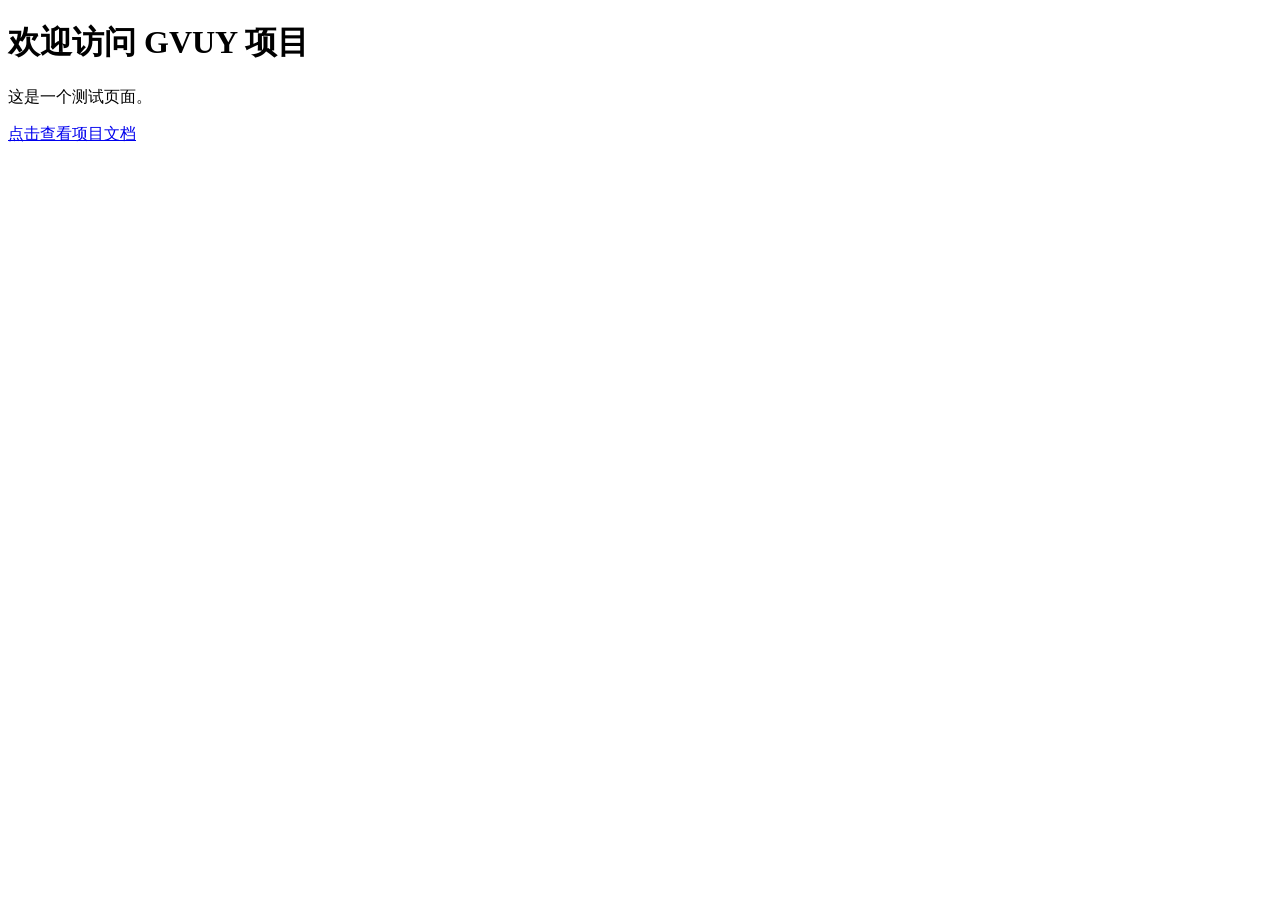
==== index.html @ 8b427c4c "add index" ====
<!DOCTYPE html>
<html>
<head>
    <meta charset="UTF-8">
    <title>GVUY 项目</title>
</head>
<body>
    <h1>欢迎访问 GVUY 项目</h1>
    <p>这是一个测试页面。</p>
    <a href="web_build.md">点击查看项目文档 </a>
</body>
</html>
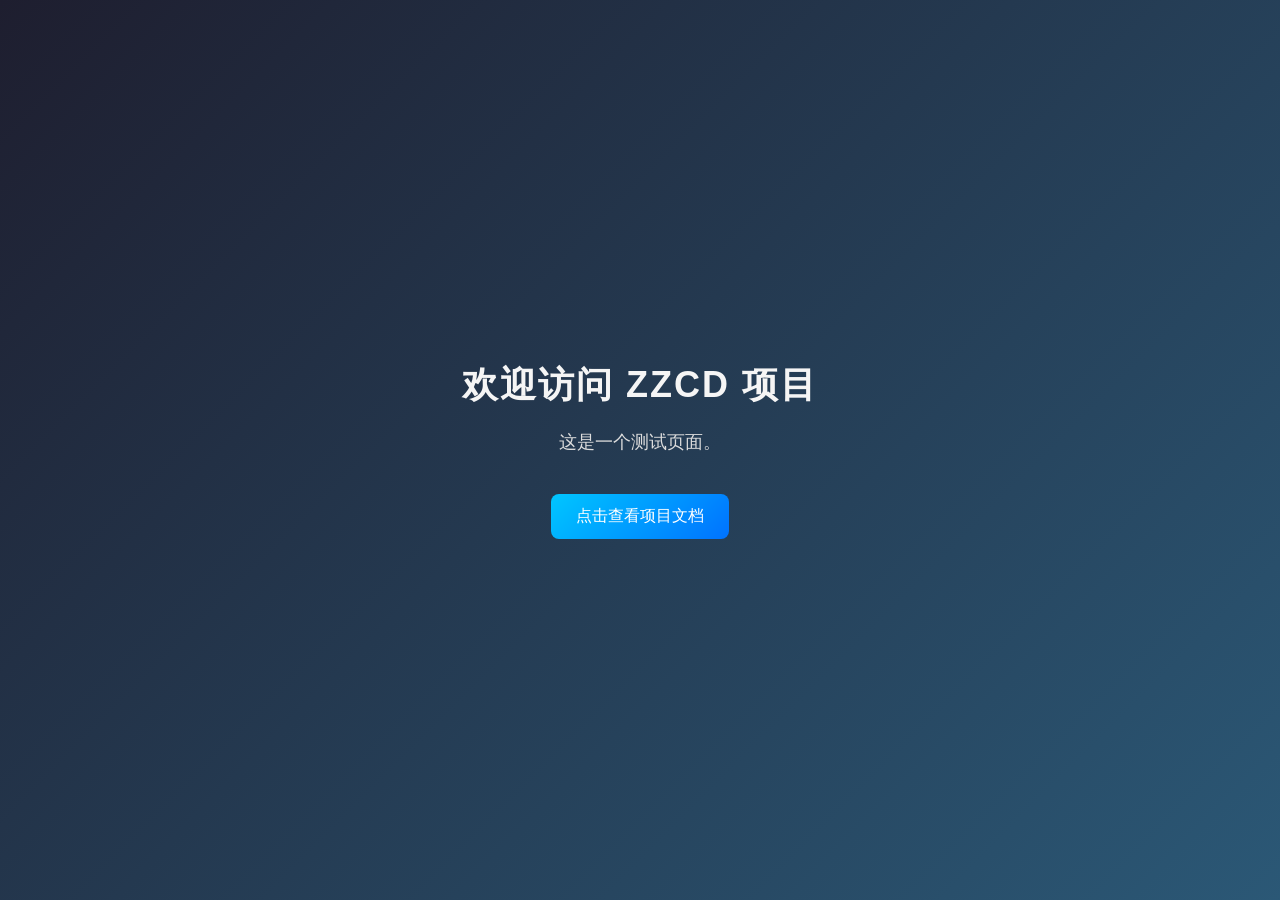
==== commit 1f73e560: "mod title" ====
--- a/index.html
+++ b/index.html
@@ -2,11 +2,14 @@
 <html>
 <head>
     <meta charset="UTF-8">
-    <title>GVUY 项目</title>
+    <title>ZZCD 项目</title>
+    <link rel="stylesheet" href="style.css">
 </head>
 <body>
-    <h1>欢迎访问 GVUY 项目</h1>
-    <p>这是一个测试页面。</p>
-    <a href="web_build.md">点击查看项目文档 </a>
+    <div class="container">
+        <h1>欢迎访问 ZZCD 项目</h1>
+        <p>这是一个测试页面。</p>
+        <a href="web_build.md">点击查看项目文档 </a>
+    </div>
 </body>
 </html>
--- a/style.css
+++ b/style.css
@@ -0,0 +1,77 @@
+/* 重置 */
+* {
+    margin: 0;
+    padding: 0;
+    box-sizing: border-box;
+}
+
+/* 页面整体 */
+body {
+    font-family: -apple-system, BlinkMacSystemFont, "Segoe UI", Roboto, "PingFang SC", "Microsoft YaHei", sans-serif;
+    background: linear-gradient(135deg, #1e1e2f, #2b5876);
+    color: #f5f5f5;
+    height: 100vh;
+    display: flex;
+    justify-content: center;
+    align-items: center;
+}
+
+/* 主内容卡片 */
+body > * {
+    text-align: center;
+}
+
+/* 包一层视觉卡片（自动适配你现在的HTML结构） */
+h1, p, a {
+    display: block;
+    margin: 15px 0;
+}
+
+/* 标题 */
+h1 {
+    font-size: 36px;
+    letter-spacing: 2px;
+    margin-bottom: 20px;
+}
+
+/* 描述 */
+p {
+    font-size: 18px;
+    color: #ddd;
+}
+
+/* 链接按钮 */
+a {
+    display: inline-block;
+    margin-top: 25px;
+    padding: 12px 25px;
+    background: #00c6ff;
+    background: linear-gradient(135deg, #00c6ff, #0072ff);
+    color: white;
+    text-decoration: none;
+    border-radius: 8px;
+    transition: all 0.3s ease;
+    font-size: 16px;
+}
+
+/* 悬停效果 */
+a:hover {
+    transform: translateY(-3px);
+    box-shadow: 0 8px 20px rgba(0, 0, 0, 0.3);
+}
+
+/* 点击效果 */
+a:active {
+    transform: scale(0.97);
+}
+
+/* 小屏适配 */
+@media (max-width: 600px) {
+    h1 {
+        font-size: 26px;
+    }
+
+    p {
+        font-size: 16px;
+    }
+}
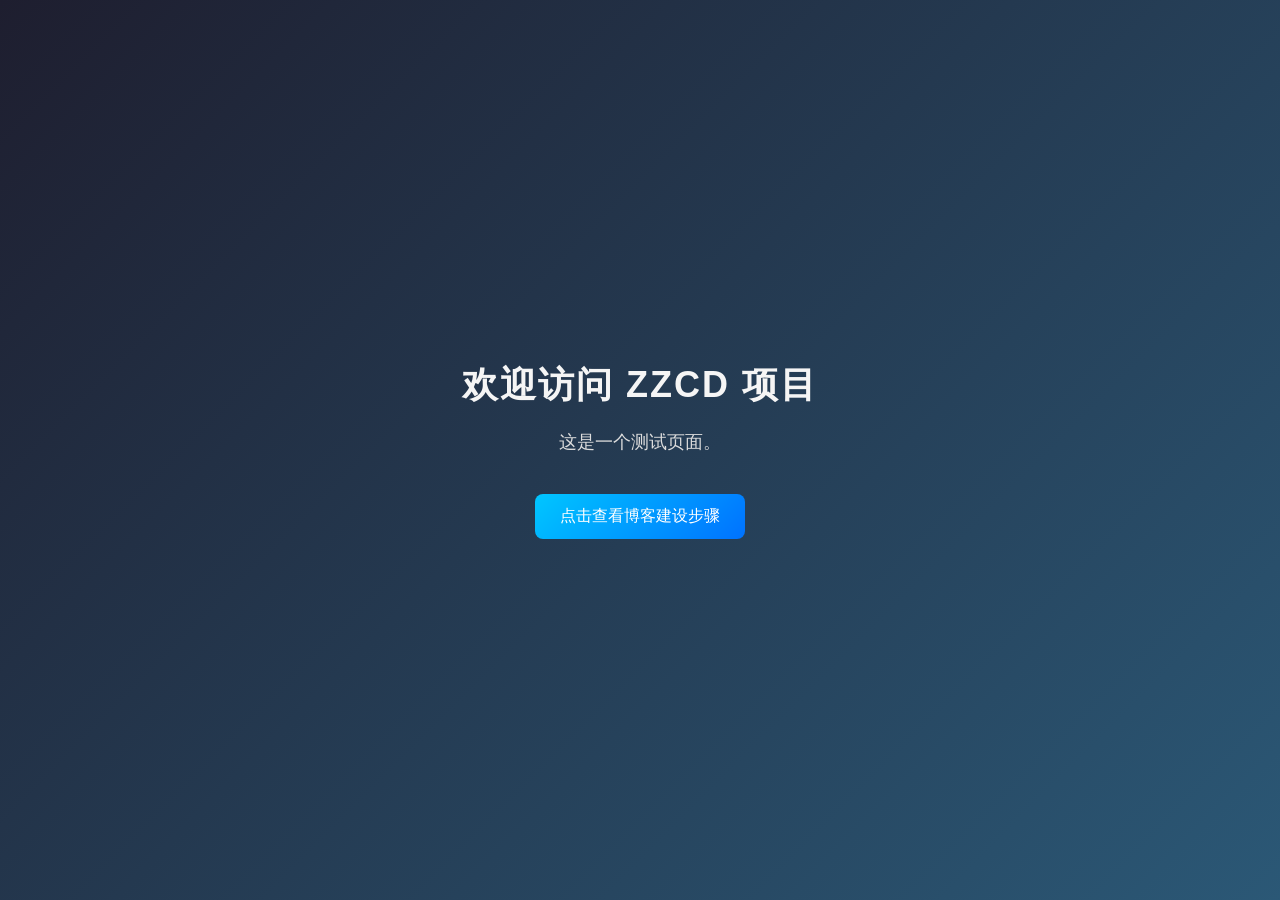
==== commit 63b80e6c: "add ignore" ====
--- a/index.html
+++ b/index.html
@@ -9,7 +9,7 @@
     <div class="container">
         <h1>欢迎访问 ZZCD 项目</h1>
         <p>这是一个测试页面。</p>
-        <a href="web_build.md">点击查看项目文档 </a>
+        <a href="web_build.md">点击查看博客建设步骤 </a>
     </div>
 </body>
 </html>
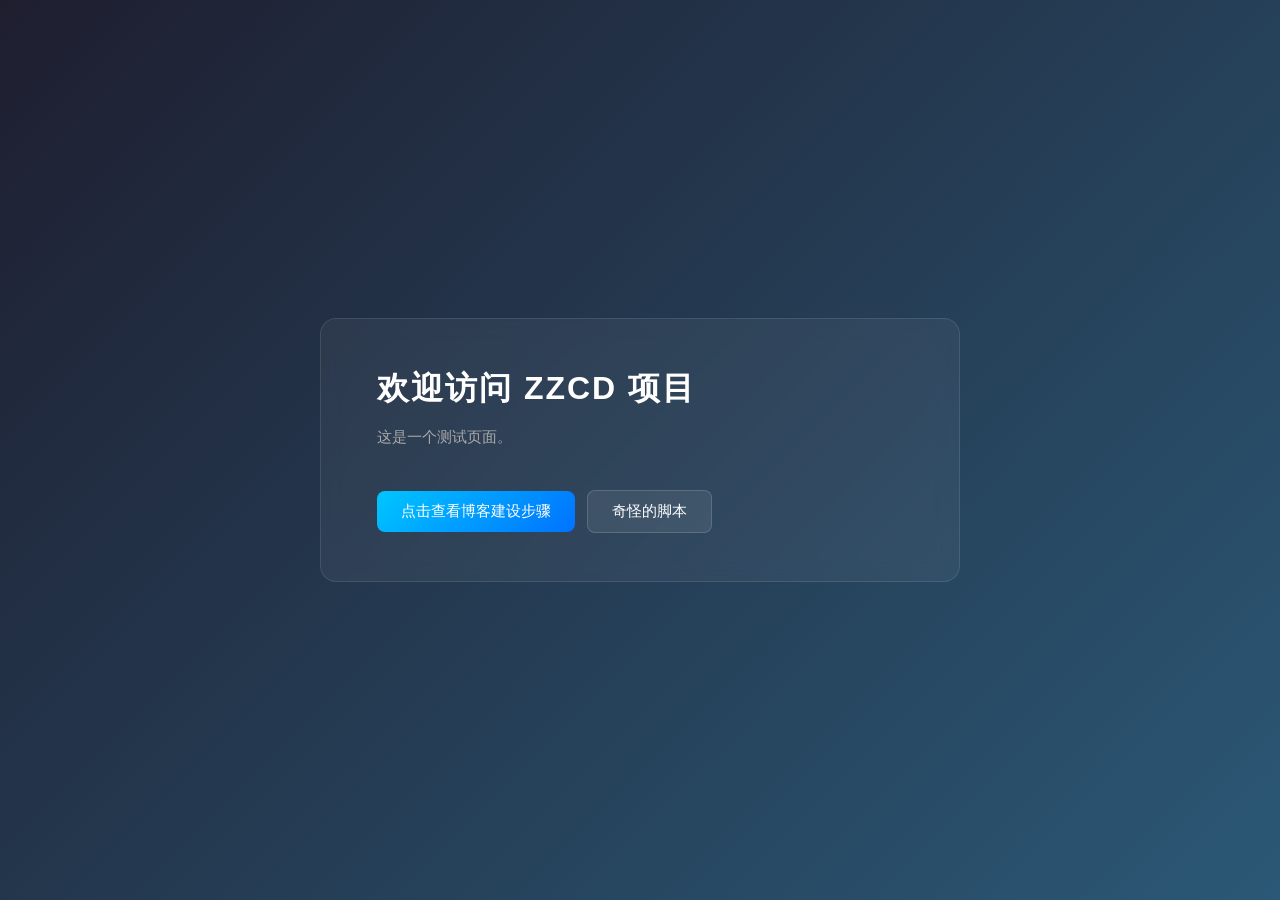
==== commit 34693696: "add script" ====
--- a/index.html
+++ b/index.html
@@ -4,12 +4,60 @@
     <meta charset="UTF-8">
     <title>ZZCD 项目</title>
     <link rel="stylesheet" href="style.css">
+    <style>
+        body {
+            min-height: 100vh;
+            flex-direction: column;
+        }
+
+        .container {
+            background: rgba(255, 255, 255, 0.05);
+            border: 1px solid rgba(255, 255, 255, 0.1);
+            border-radius: 16px;
+            padding: 48px 56px;
+            max-width: 640px;
+            width: 90%;
+            backdrop-filter: blur(10px);
+        }
+
+        h1 {
+            font-size: 32px;
+            letter-spacing: 2px;
+            margin-bottom: 12px;
+        }
+
+        p {
+            color: #aaa;
+            margin-bottom: 32px;
+        }
+
+        a {
+            display: inline-block;
+            margin: 8px 8px 0 0;
+            padding: 11px 24px;
+        }
+
+        a:nth-child(3) {
+            background: linear-gradient(135deg, #00c6ff, #0072ff);
+        }
+
+        a:nth-child(4) {
+            background: rgba(255, 255, 255, 0.08);
+            border: 1px solid rgba(255, 255, 255, 0.15);
+        }
+
+        @media (max-width: 600px) {
+            .container { padding: 32px 24px; }
+            h1 { font-size: 24px; }
+        }
+    </style>
 </head>
 <body>
-    <div class="container">
-        <h1>欢迎访问 ZZCD 项目</h1>
-        <p>这是一个测试页面。</p>
-        <a href="web_build.md">点击查看博客建设步骤 </a>
-    </div>
+<div class="container">
+    <h1>欢迎访问 ZZCD 项目</h1>
+    <p>这是一个测试页面。</p>
+    <a href="web_build.html">点击查看博客建设步骤</a>
+    <a href="odd_script.html">奇怪的脚本</a>
+</div>
 </body>
 </html>
--- a/style.css
+++ b/style.css
@@ -10,68 +10,173 @@
     font-family: -apple-system, BlinkMacSystemFont, "Segoe UI", Roboto, "PingFang SC", "Microsoft YaHei", sans-serif;
     background: linear-gradient(135deg, #1e1e2f, #2b5876);
     color: #f5f5f5;
-    height: 100vh;
+    min-height: 100vh;
     display: flex;
+    flex-direction: column;
     justify-content: center;
     align-items: center;
+    padding: 40px 20px;
+}
+
+/* 顶部导航 */
+.nav {
+    max-width: 860px;
+    width: 90%;
+    margin-bottom: 24px;
+}
+
+.nav a {
+    color: #00c6ff;
+    text-decoration: none;
+    font-size: 14px;
+    opacity: 0.8;
+    transition: opacity 0.2s;
+    background: none;
+    padding: 0;
+    border-radius: 0;
+    display: inline;
+    margin: 0;
+    box-shadow: none;
+    transform: none;
+}
+
+.nav a:hover {
+    opacity: 1;
+    transform: none;
+    box-shadow: none;
 }
 
 /* 主内容卡片 */
-body > * {
-    text-align: center;
-}
-
-/* 包一层视觉卡片（自动适配你现在的HTML结构） */
-h1, p, a {
-    display: block;
-    margin: 15px 0;
+.container {
+    background: rgba(255, 255, 255, 0.05);
+    border: 1px solid rgba(255, 255, 255, 0.1);
+    border-radius: 16px;
+    padding: 48px 56px;
+    max-width: 860px;
+    width: 90%;
+    backdrop-filter: blur(10px);
+    text-align: left;
 }
 
 /* 标题 */
 h1 {
-    font-size: 36px;
-    letter-spacing: 2px;
-    margin-bottom: 20px;
+    font-size: 32px;
+    font-weight: 700;
+    letter-spacing: 1px;
+    color: #fff;
+    margin-bottom: 16px;
+    display: block;
 }
 
-/* 描述 */
+h2 {
+    font-size: 22px;
+    color: #e0e0e0;
+    margin-top: 32px;
+    margin-bottom: 14px;
+}
+
+h3 {
+    font-size: 17px;
+    color: #00c6ff;
+    margin-top: 28px;
+    margin-bottom: 12px;
+    font-weight: 600;
+}
+
+/* 正文 */
 p {
-    font-size: 18px;
-    color: #ddd;
+    font-size: 15px;
+    color: #ccc;
+    line-height: 1.8;
+    margin-bottom: 14px;
+    display: block;
+}
+
+strong {
+    color: #fff;
 }
 
 /* 链接按钮 */
 a {
     display: inline-block;
-    margin-top: 25px;
-    padding: 12px 25px;
-    background: #00c6ff;
+    padding: 11px 24px;
     background: linear-gradient(135deg, #00c6ff, #0072ff);
     color: white;
     text-decoration: none;
     border-radius: 8px;
     transition: all 0.3s ease;
-    font-size: 16px;
+    font-size: 15px;
+    margin: 8px 8px 0 0;
 }
 
-/* 悬停效果 */
 a:hover {
     transform: translateY(-3px);
     box-shadow: 0 8px 20px rgba(0, 0, 0, 0.3);
 }
 
-/* 点击效果 */
 a:active {
     transform: scale(0.97);
 }
 
+/* 次级按钮 */
+a.secondary {
+    background: rgba(255, 255, 255, 0.08);
+    border: 1px solid rgba(255, 255, 255, 0.15);
+}
+
+/* 列表 */
+ul, ol {
+    padding-left: 22px;
+    margin-bottom: 14px;
+}
+
+li {
+    font-size: 15px;
+    color: #ccc;
+    line-height: 1.8;
+    margin-bottom: 4px;
+}
+
+/* 代码块 */
+pre {
+    background: rgba(0, 0, 0, 0.35);
+    border: 1px solid rgba(255, 255, 255, 0.08);
+    border-radius: 8px;
+    padding: 18px 22px;
+    margin: 8px 0 24px;
+    overflow-x: auto;
+}
+
+pre code {
+    font-family: "Fira Code", "Cascadia Code", "Source Code Pro", monospace;
+    font-size: 13.5px;
+    color: #7dd3fc;
+    line-height: 1.7;
+    background: none;
+    padding: 0;
+}
+
+/* 行内代码 */
+code {
+    background: rgba(0, 198, 255, 0.12);
+    color: #7dd3fc;
+    padding: 2px 7px;
+    border-radius: 4px;
+    font-size: 13px;
+    font-family: "Fira Code", monospace;
+}
+
 /* 小屏适配 */
-@media (max-width: 600px) {
+@media (max-width: 640px) {
+    .container {
+        padding: 28px 22px;
+    }
+
     h1 {
-        font-size: 26px;
+        font-size: 24px;
     }
 
     p {
-        font-size: 16px;
+        font-size: 14px;
     }
 }
